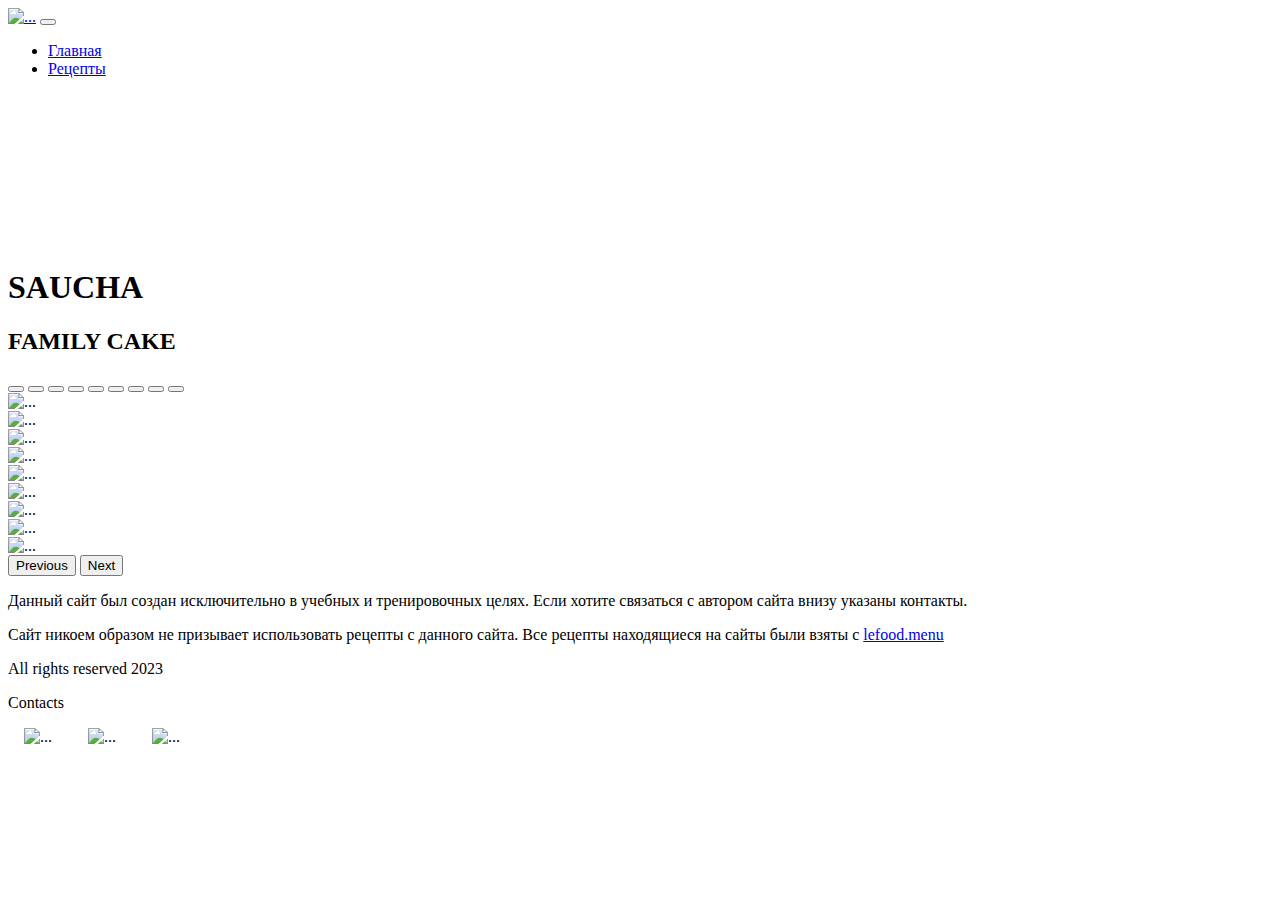
==== saucha/index.html @ 31b779f9 "Add files via upload" ====
<!DOCTYPE html>
<html lang="en">

<head>
  <meta charset="UTF-8">
  <meta http-equiv="X-UA-Compatible" content="IE=edge">
  <meta name="viewport" content="width=device-width, initial-scale=1.0">
  <link href="https://cdn.jsdelivr.net/npm/bootstrap@5.3.0/dist/css/bootstrap.min.css" rel="stylesheet"
    integrity="sha384-9ndCyUaIbzAi2FUVXJi0CjmCapSmO7SnpJef0486qhLnuZ2cdeRhO02iuK6FUUVM" crossorigin="anonymous">
  <link rel="stylesheet" href="source/styles/mycss.css">
  <link rel="stylesheet" href="source/styles/bgvideo.css">
  <link rel="apple-touch-icon" sizes="180x180" href="source/files/favicon_io/apple-touch-icon.png">
  <link rel="icon" type="image/png" sizes="32x32" href="source/files/favicon_io/favicon-32x32.png">
  <link rel="icon" type="image/png" sizes="16x16" href="source/files/favicon_io/favicon-16x16.png">
  <link rel="manifest" href="source/files/favicon_io/site.webmanifest">
  <title>SAUCHA</title>
</head>

<body>
  <header>
    <nav class="navbar navbar-expand-lg nav-mystyle">
      <div class="container-fluid">
        <a class="navbar-brand" href="index.html"><img src="source/files/logo.png" alt="..."></a>
        <button class="navbar-toggler" type="button" data-bs-toggle="collapse" data-bs-target="#navbarNav"
          aria-controls="navbarNav" aria-expanded="false" aria-label="Toggle navigation">
          <span class="navbar-toggler-icon"></span>
        </button>
        <div class="collapse navbar-collapse" id="navbarNav">
          <ul class="navbar-nav">
            <li class="nav-item">
              <a class="nav-link active" aria-current="page" href="index.html">Главная</a>
            </li>
            <li class="nav-item">
              <a class="nav-link" href="pricing.html">Рецепты</a>
            </li>
          </ul>
        </div>
      </div>
    </nav>
  </header>

  <section> 
    <div class="bgvideo">
      <video src="source/files/video (1080p).mp4" type="video/mp4" autoplay muted loop></video>
      <div class="effect"></div>
      <div class="video-text">
        <h1 class="text-center vid-fon">SAUCHA</h1>
        <H2 class="vid-fon">FAMILY CAKE</H2>
      </div>
    </div>
    <div class="container-fluid mt-4">
      <div class="row">
        <div class="col-lg-1">
        </div>
        <div class="col-lg-8 col-md-12">
          <div class="row">
            <div id="carouselExampleIndicators" class="carousel slide">
              <div class="carousel-indicators">
                <button type="button" data-bs-target="#carouselExampleIndicators" data-bs-slide-to="0" class="active"
                  aria-current="true" aria-label="Slide 1"></button>
                <button type="button" data-bs-target="#carouselExampleIndicators" data-bs-slide-to="1"
                  aria-label="Slide 2"></button>
                <button type="button" data-bs-target="#carouselExampleIndicators" data-bs-slide-to="2"
                  aria-label="Slide 3"></button>
                <button type="button" data-bs-target="#carouselExampleIndicators" data-bs-slide-to="3"
                  aria-label="Slide 4"></button>
                <button type="button" data-bs-target="#carouselExampleIndicators" data-bs-slide-to="4"
                  aria-label="Slide 5"></button>
                <button type="button" data-bs-target="#carouselExampleIndicators" data-bs-slide-to="5"
                  aria-label="Slide 6"></button>
                <button type="button" data-bs-target="#carouselExampleIndicators" data-bs-slide-to="6"
                  aria-label="Slide 7"></button>
                <button type="button" data-bs-target="#carouselExampleIndicators" data-bs-slide-to="7"
                  aria-label="Slide 8"></button>
                <button type="button" data-bs-target="#carouselExampleIndicators" data-bs-slide-to="8"
                  aria-label="Slide 9"></button>
              </div>
              <div class="carousel-inner">
                <div class="carousel-item active">
                  <div class="d-block w-100">
                    <div class="row">
                      <div class="col-lg-12 col-md-12">
                        <img src="source/images/Торты/cho.jpg" class="w-100" alt="...">
                      </div>
                    </div>
                  </div>
                </div>
                <div class="carousel-item">
                  <div class="d-block w-100">
                    <div class="row">
                      <div class="col-lg-12 col-md-12">
                        <img src="source/images/Коктейли/mel.jpg" class="w-100" alt="...">
                      </div>
                    </div>
                  </div>
                </div>
                <div class="carousel-item">
                  <div class="d-block w-100">
                    <div class="row">
                      <div class="col-lg-12 col-md-12">
                        <img src="source/images/Торты/ape.jpg" class="w-100" alt="...">
                      </div>
                    </div>
                  </div>
                </div>
                <div class="carousel-item">
                  <div class="d-block w-100">
                    <div class="row">
                      <div class="col-lg-12 col-md-12">
                        <img src="source/images/Чизкейки/bes.jpg" class="w-100" alt="...">
                      </div>
                    </div>
                  </div>
                </div>
                <div class="carousel-item">
                  <div class="d-block w-100">
                    <div class="row">
                      <div class="col-lg-12 col-md-12">
                        <img src="source/images/Коктейли/col.jpg" class="w-100" alt="...">
                      </div>
                    </div>
                  </div>
                </div>
                <div class="carousel-item">
                  <div class="d-block w-100">
                    <div class="row">
                      <div class="col-lg-12 col-md 12">
                        <img src="source/images/Чизкейки/chi.jpg" class="w-100" alt="...">
                      </div>
                    </div>
                  </div>
                </div>
                <div class="carousel-item">
                  <div class="d-block w-100">
                    <div class="row">
                      <div class="col-lg-12 col-md-12">
                        <img src="source/images/Чизкейки/whi.jpg" class="w-100" alt="...">
                      </div>
                    </div>
                  </div>
                </div>
                <div class="carousel-item">
                  <div class="d-block w-100">
                    <div class="row">
                      <div class="col-lg-12 col-md-12">
                        <img src="source/images/Коктейли/lim.jpg" class="w-100" alt="...">
                      </div>
                    </div>
                  </div>
                </div>
                <div class="carousel-item">
                  <div class="d-block w-100">
                    <div class="row">
                      <div class="col-lg-12 col-md-12">
                        <img src="source/images/Торты/fis.jpg" class="w-100" alt="...">
                      </div>
                    </div>
                  </div>
                </div>
              </div>
              <button class="carousel-control-prev" type="button" data-bs-target="#carouselExampleIndicators"
                data-bs-slide="prev">
                <span class="carousel-control-prev-icon" aria-hidden="true"></span>
                <span class="visually-hidden">Previous</span>
              </button>
              <button class="carousel-control-next" type="button" data-bs-target="#carouselExampleIndicators"
                data-bs-slide="next">
                <span class="carousel-control-next-icon" aria-hidden="true"></span>
                <span class="visually-hidden">Next</span>
              </button>
            </div>
          </div>
        </div>
        <div class="col-lg-3 col-md-12">
          <div class="row px-6">
            <div class="col-lg-12 sidebar my-2 text-center fot-text2">
              <p fot-text2>Данный сайт был создан исключительно в учебных и тренировочных целях. Если хотите связаться с автором сайта внизу указаны контакты.</p>
            </div>
            <div class="col-lg-12 sidebar my-2 text-center fot-text2">
              <p>Сайт никоем образом не призывает использовать рецепты с данного сайта. Все рецепты находящиеся на сайты были взяты с <a href="#">lefood.menu</a></p>
            </div>
            </div>
          </div>
        </div>
      </div>
    </div>
  </section>

  <footer class="mt-4">
    <div class="container-fluid">
      <div class="row">
        <div class="col-lg-4 col-md-4 footer-text text-center">
          <p class="text-down"> All rights reserved 2023</p>
        </div>
        <div class="col-lg-4 col-md-4 footer-text text-center">
          <p class="text-down2">Contacts</p>
        </div>
        <div class="col-lg-4 col-md-4 mb-4 mt-4 media-links ">
          <img style="width: 40px; margin-inline: 1em;" src="source/files/Новая папка/imo.png" alt="...">
          <img style="width: 40px; margin-inline: 1em;" src="source/files/Новая папка/inst.png" alt="...">
          <img style="width: 40px; margin-inline: 1em;" src="source/files/Новая папка/ph.png" alt="...">
        </div>
      </div>
    </div>
  </footer>

  <script src="https://cdn.jsdelivr.net/npm/bootstrap@5.3.0/dist/js/bootstrap.bundle.min.js"
    integrity="sha384-geWF76RCwLtnZ8qwWowPQNguL3RmwHVBC9FhGdlKrxdiJJigb/j/68SIy3Te4Bkz"
    crossorigin="anonymous"></script>
</body>

</html>
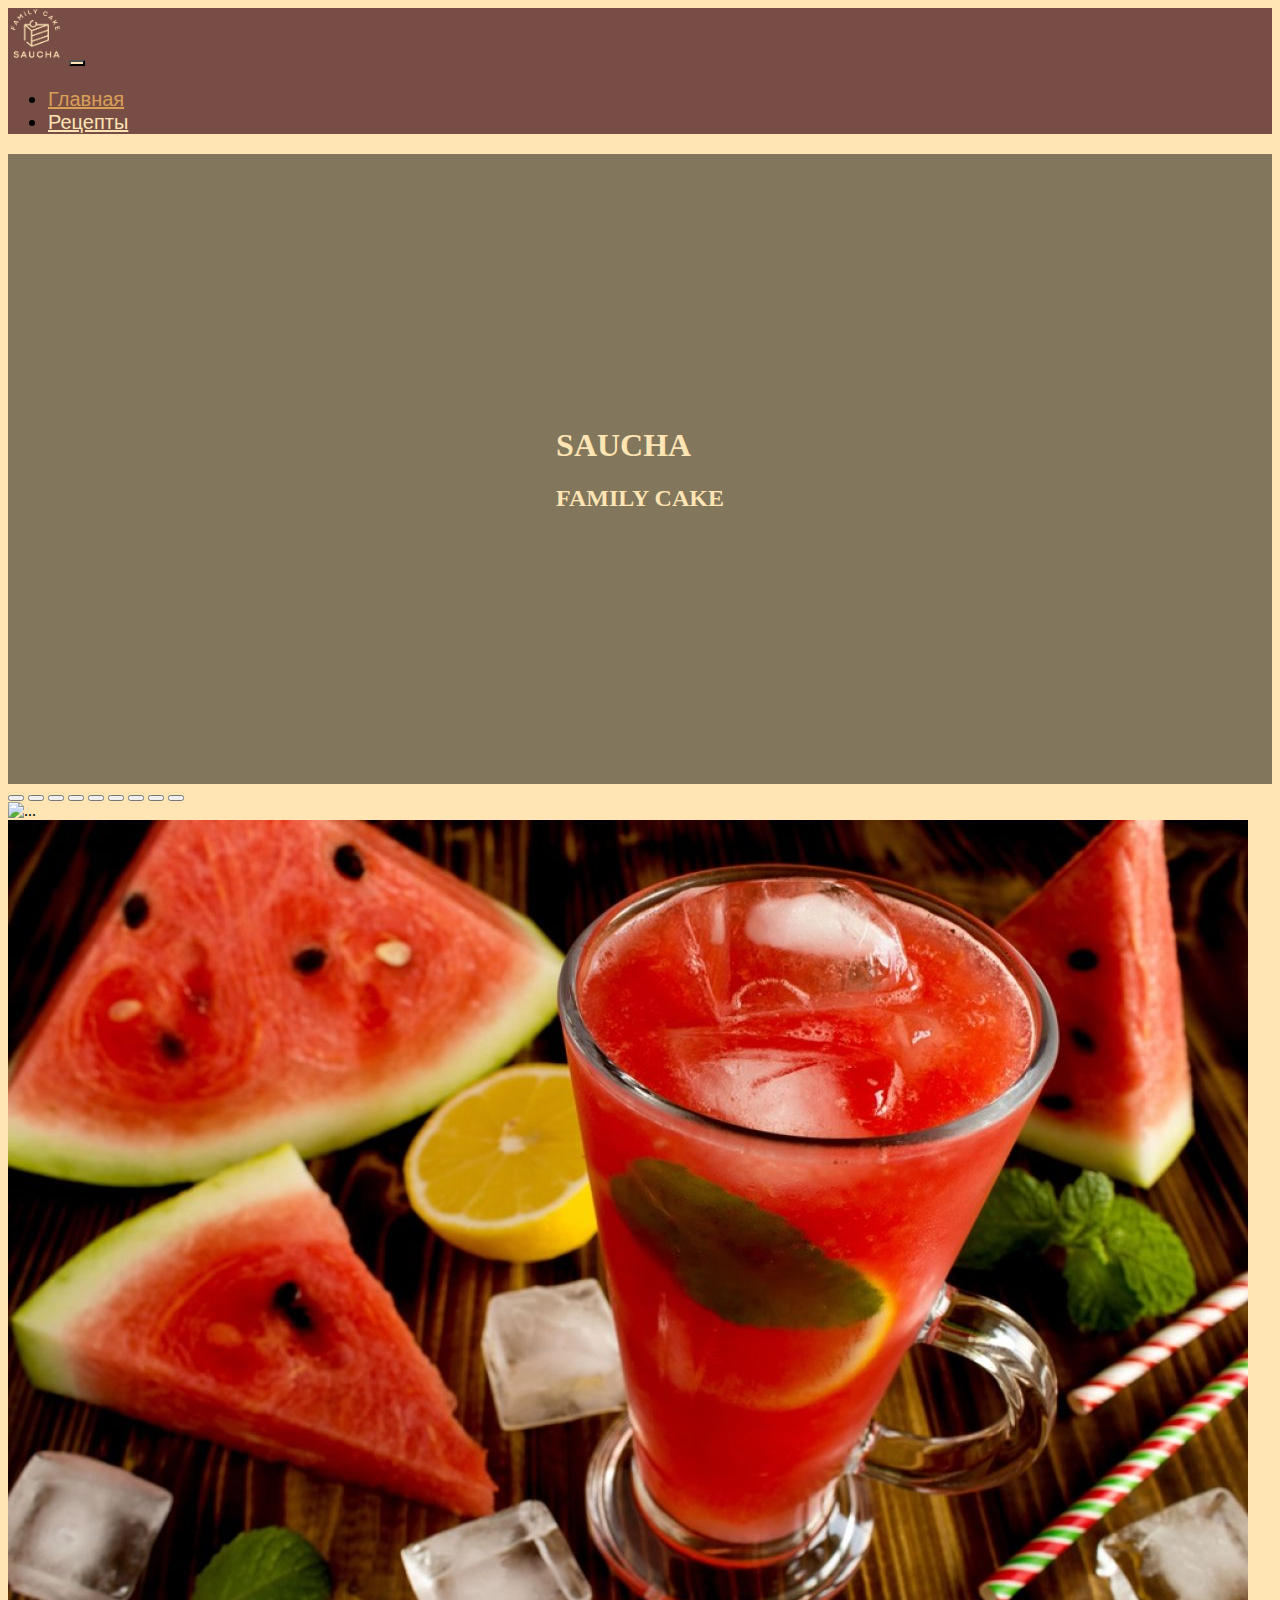
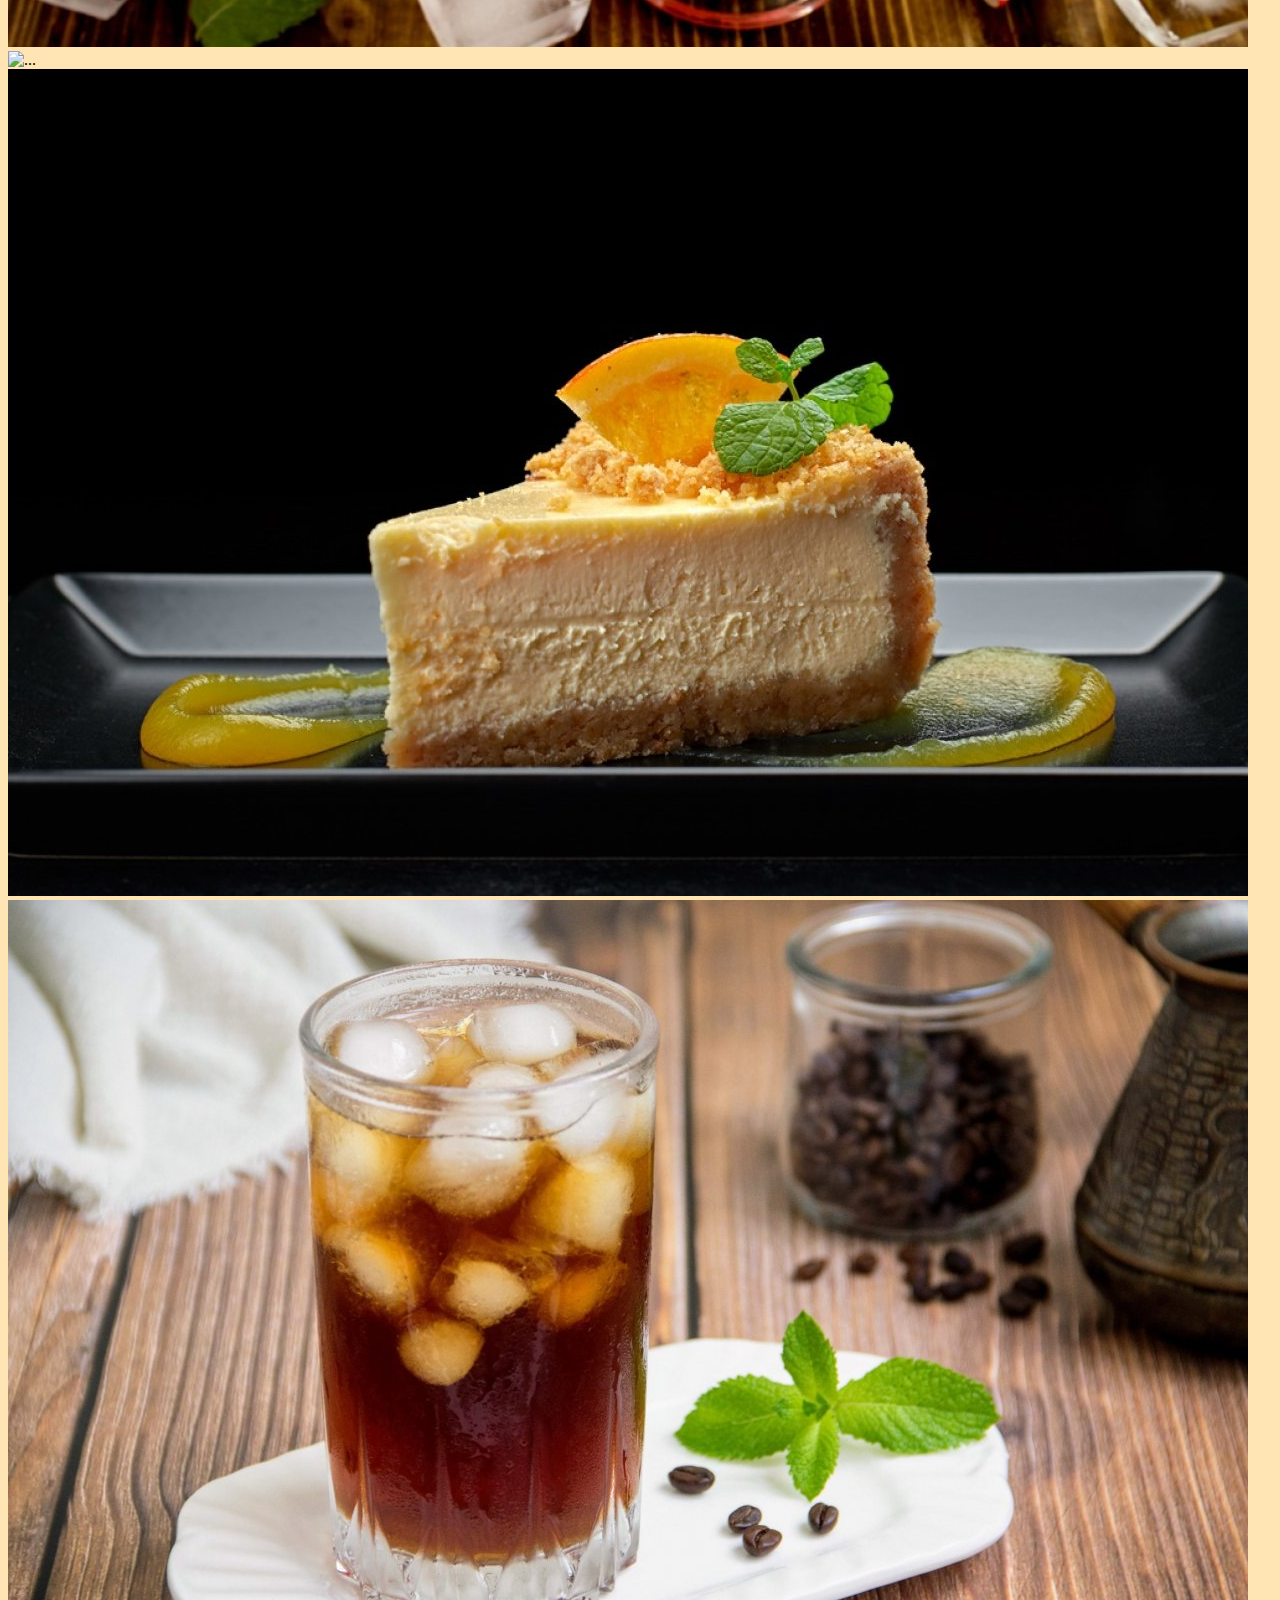
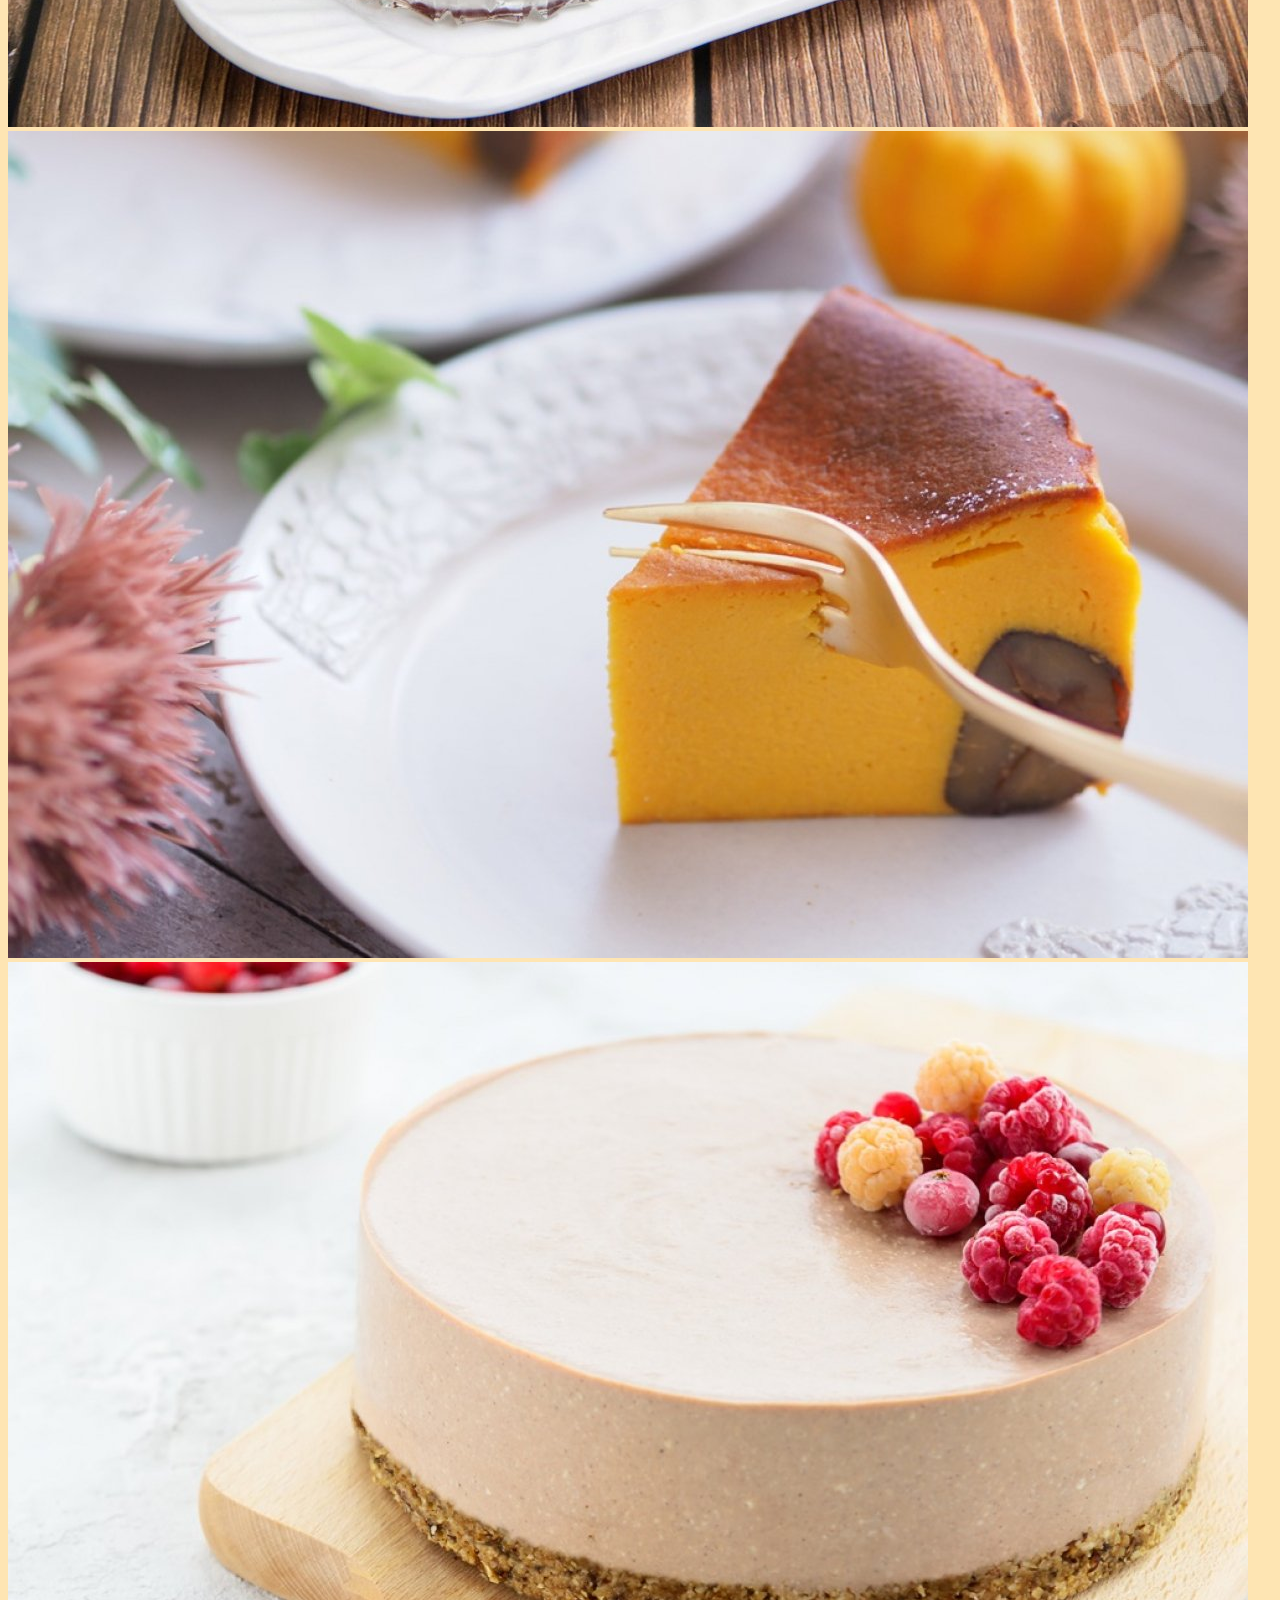
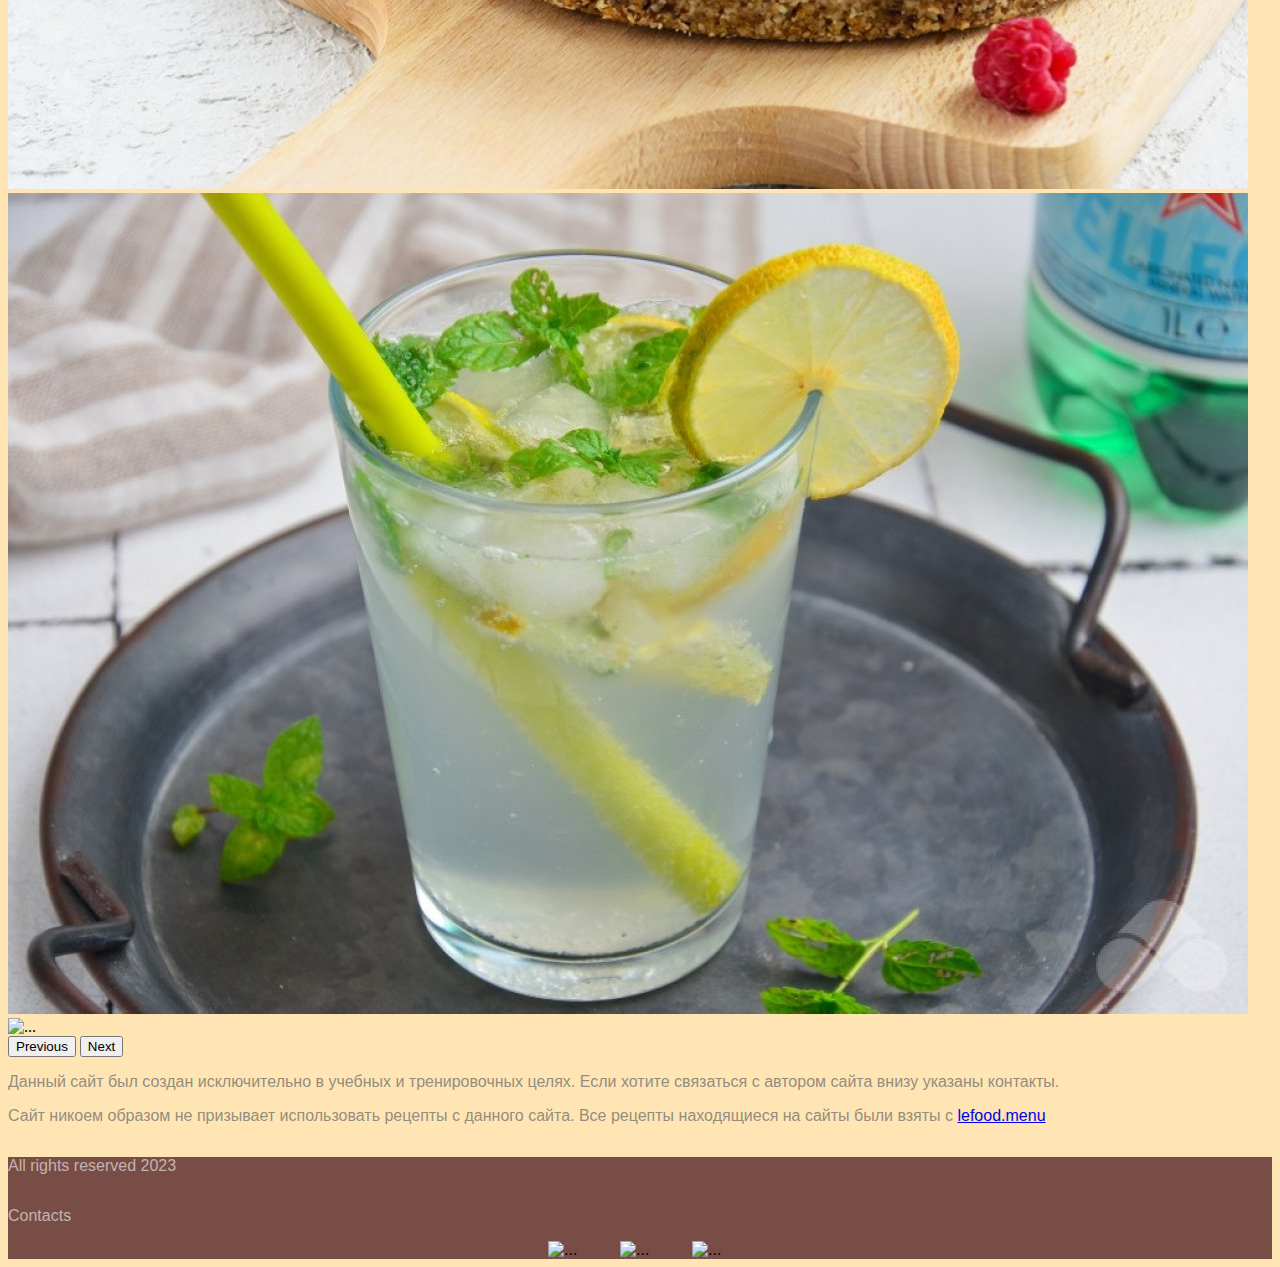
==== commit 6a4e2cc5: "Update index.html" ====
--- a/saucha/index.html
+++ b/saucha/index.html
@@ -20,7 +20,7 @@
   <header>
     <nav class="navbar navbar-expand-lg nav-mystyle">
       <div class="container-fluid">
-        <a class="navbar-brand" href="index.html"><img src="source/files/logo.png" alt="..."></a>
+        <a class="navbar-brand" href="/saucha"><img src="source/files/logo.png" alt="..."></a>
         <button class="navbar-toggler" type="button" data-bs-toggle="collapse" data-bs-target="#navbarNav"
           aria-controls="navbarNav" aria-expanded="false" aria-label="Toggle navigation">
           <span class="navbar-toggler-icon"></span>
@@ -28,7 +28,7 @@
         <div class="collapse navbar-collapse" id="navbarNav">
           <ul class="navbar-nav">
             <li class="nav-item">
-              <a class="nav-link active" aria-current="page" href="index.html">Главная</a>
+              <a class="nav-link active" aria-current="page" href="/saucha">Главная</a>
             </li>
             <li class="nav-item">
               <a class="nav-link" href="pricing.html">Рецепты</a>
@@ -209,4 +209,4 @@
     crossorigin="anonymous"></script>
 </body>
 
-</html>+</html>
--- a/saucha/source/styles/mycss.css
+++ b/saucha/source/styles/mycss.css
@@ -0,0 +1,157 @@
+@import url('https://fonts.googleapis.com/css?family=Michroma&display=swap');
+
+body {
+    background-color: #FEE5B3;
+}
+
+.vid-fon {
+    color: #FEE5B3;
+}
+
+header {
+    font-family:'Franklin Gothic Medium', 'Arial Narrow', Arial, sans-serif;
+    font-size: 20px;
+}
+
+.nav-link {
+    color: #FEE5B3;
+}
+
+.navbar-nav .nav-link.active {
+    color: #DA9F56
+}
+
+.navbar-brand img {
+    width: 55px;
+}
+
+.navbar-toggler {
+    background-color: #FEE5B3;
+}
+
+.nav-mystyle {
+    background-color: #784D46;
+}
+
+.sidebar {
+    
+    background: #ffffff00;
+}
+
+.card {
+    background: #e39f953c;
+    color: rgb(0, 0, 0);
+}
+
+.list-group  {
+    --bs-list-group-bg:#ffffff98;
+}
+
+.center-card {
+    margin-left: 5rem;
+}
+
+.card a {
+    text-decoration: none;
+    color: rgb(0, 0, 0);
+}
+
+h5 {
+    font-size: 1.5em;
+}
+
+.card-text {
+    font-size: 1.1em;
+}
+
+.fot-text2 {
+    color: #707070c5;
+    font-family:'Franklin Gothic Medium', 'Arial Narrow', Arial, sans-serif; 
+      
+}
+
+.btn-primary {
+    background-color:#ffffff9d;
+    border-color: #E39F95;
+    --bs-btn-hover-bg: #784D46;
+    --bs-btn-hover-border-color: #784D46;
+    --bs-btn-active-bg: #784D46;
+    --bs-btn-active-border-color: #784D46;
+}
+
+.navbar-nav {
+    --bs-nav-link-hover-color: #DA9F56;
+}
+
+.footer-text p {
+    color: #ffffff94;
+}
+
+.text-down {
+    margin-top: 2rem;
+}
+
+.text-down2 {
+    margin-top: 2rem;
+}
+
+footer,
+.btn-outline-primary {
+    background: #784D46;
+    font-family:'Franklin Gothic Medium', 'Arial Narrow', Arial, sans-serif;   
+}
+
+.colon-mystyle {
+    background-color: #E39F95;
+}
+
+.media-links {
+    display: flex;
+    justify-content: center;
+    align-items: center;
+}
+
+.png-photo {
+    display: flex;
+}
+
+.slide-text {
+    margin-top: 6rem;
+}
+
+.call-anim {
+    animation: myAnim 6s ease 1s infinite normal forwards;
+}
+
+@keyframes myAnim {
+	0%,
+	100% {
+		transform: rotate(0deg);
+		transform-origin: 50% 0;
+	}
+
+	10% {
+		transform: rotate(2deg);
+	}
+
+	20%,
+	40%,
+	60% {
+		transform: rotate(-4deg);
+	}
+
+	30%,
+	50%,
+	70% {
+		transform: rotate(4deg);
+	}
+
+	80% {
+		transform: rotate(-2deg);
+	}
+
+	90% {
+		transform: rotate(2deg);
+	}
+}
+
--- a/saucha/source/styles/bgvideo.css
+++ b/saucha/source/styles/bgvideo.css
@@ -0,0 +1,34 @@
+.bgvideo {
+    height: 70vh;
+    width: 100%;
+    position: relative;
+    display: flex;
+    justify-content: center;
+    align-items: center;
+}
+
+.bgvideo video {
+    height: 70vh;
+    width: 100%;
+    position: absolute;
+    top: 0;
+    left: 0;
+    object-fit: cover;
+    z-index: 1;
+}
+
+.effect {
+    height: 70vh;
+    width: 100%;
+    position: absolute;
+    top: 0;
+    left: 0;
+    object-fit: cover;
+    z-index: 1;
+    background-color: rgba(0, 0, 0, 0.488);
+}
+
+.video-text {
+    color: aquamarine;
+    z-index: 2;
+}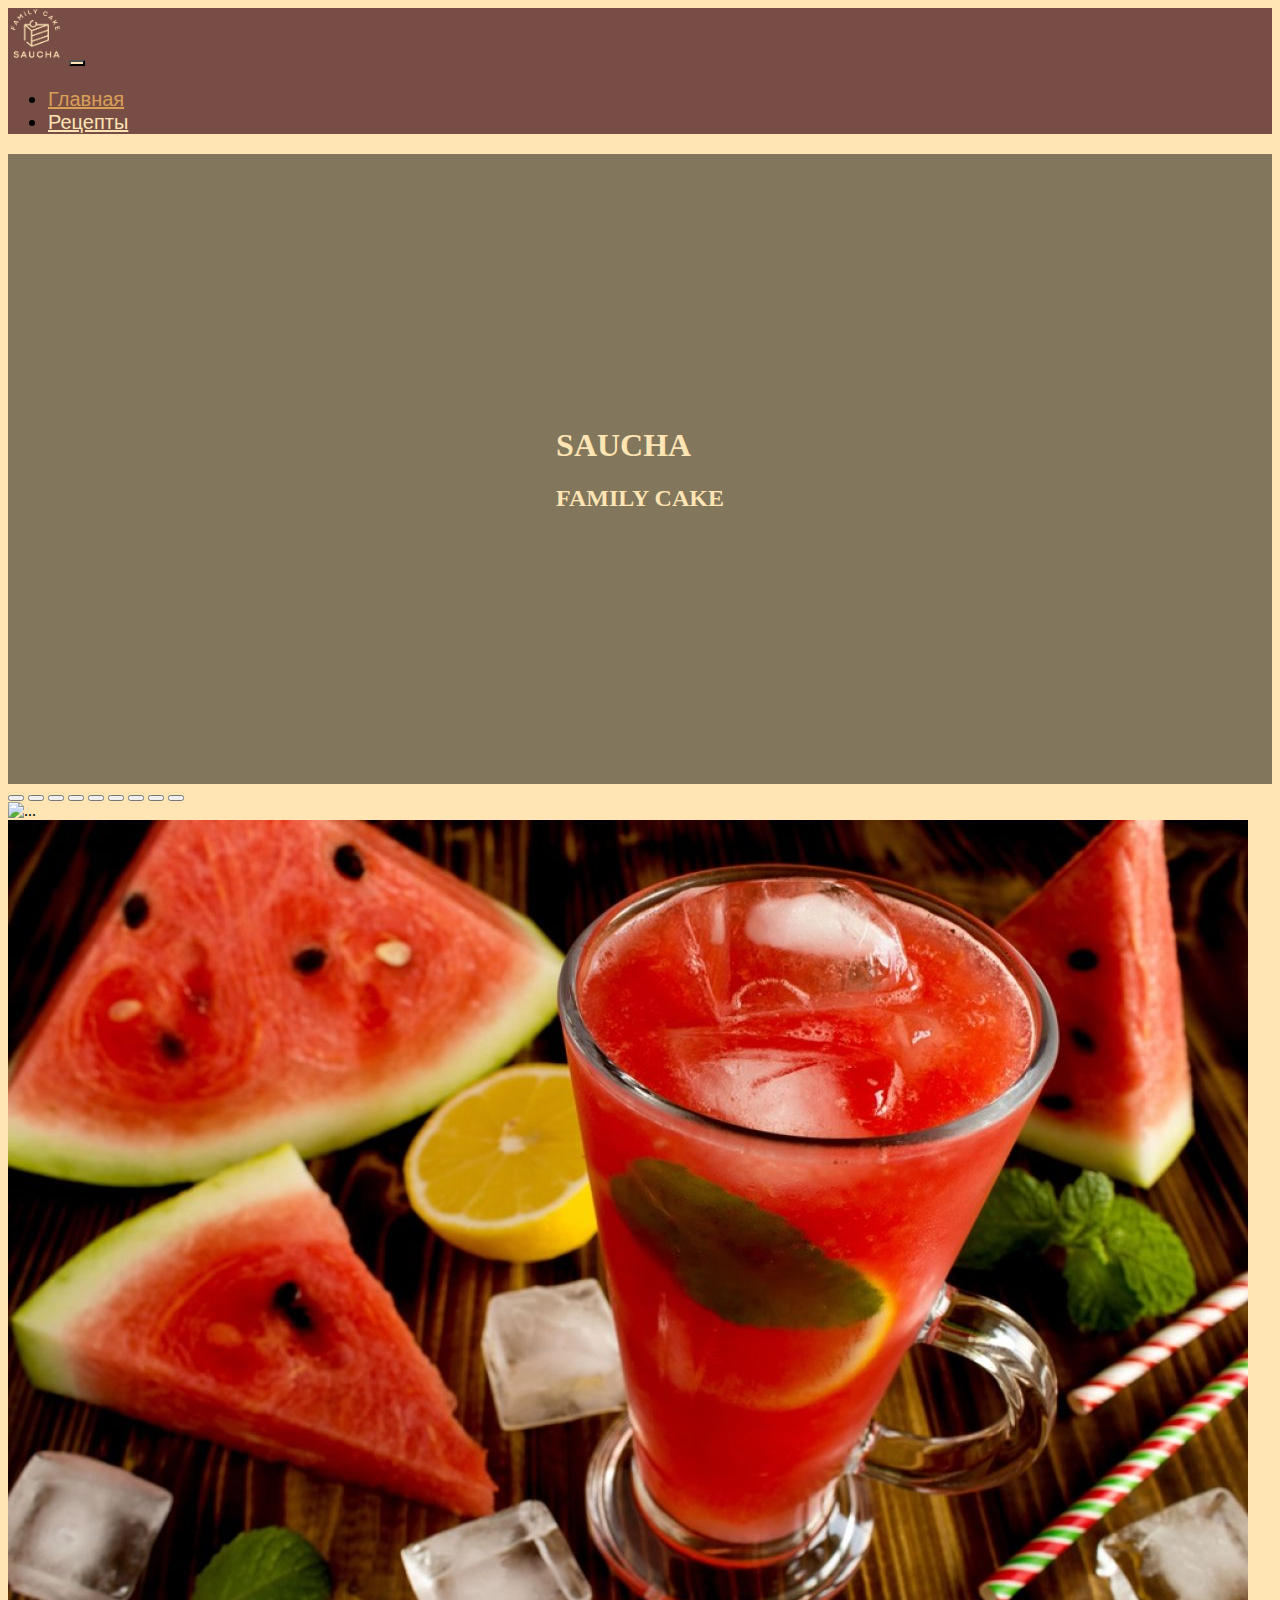
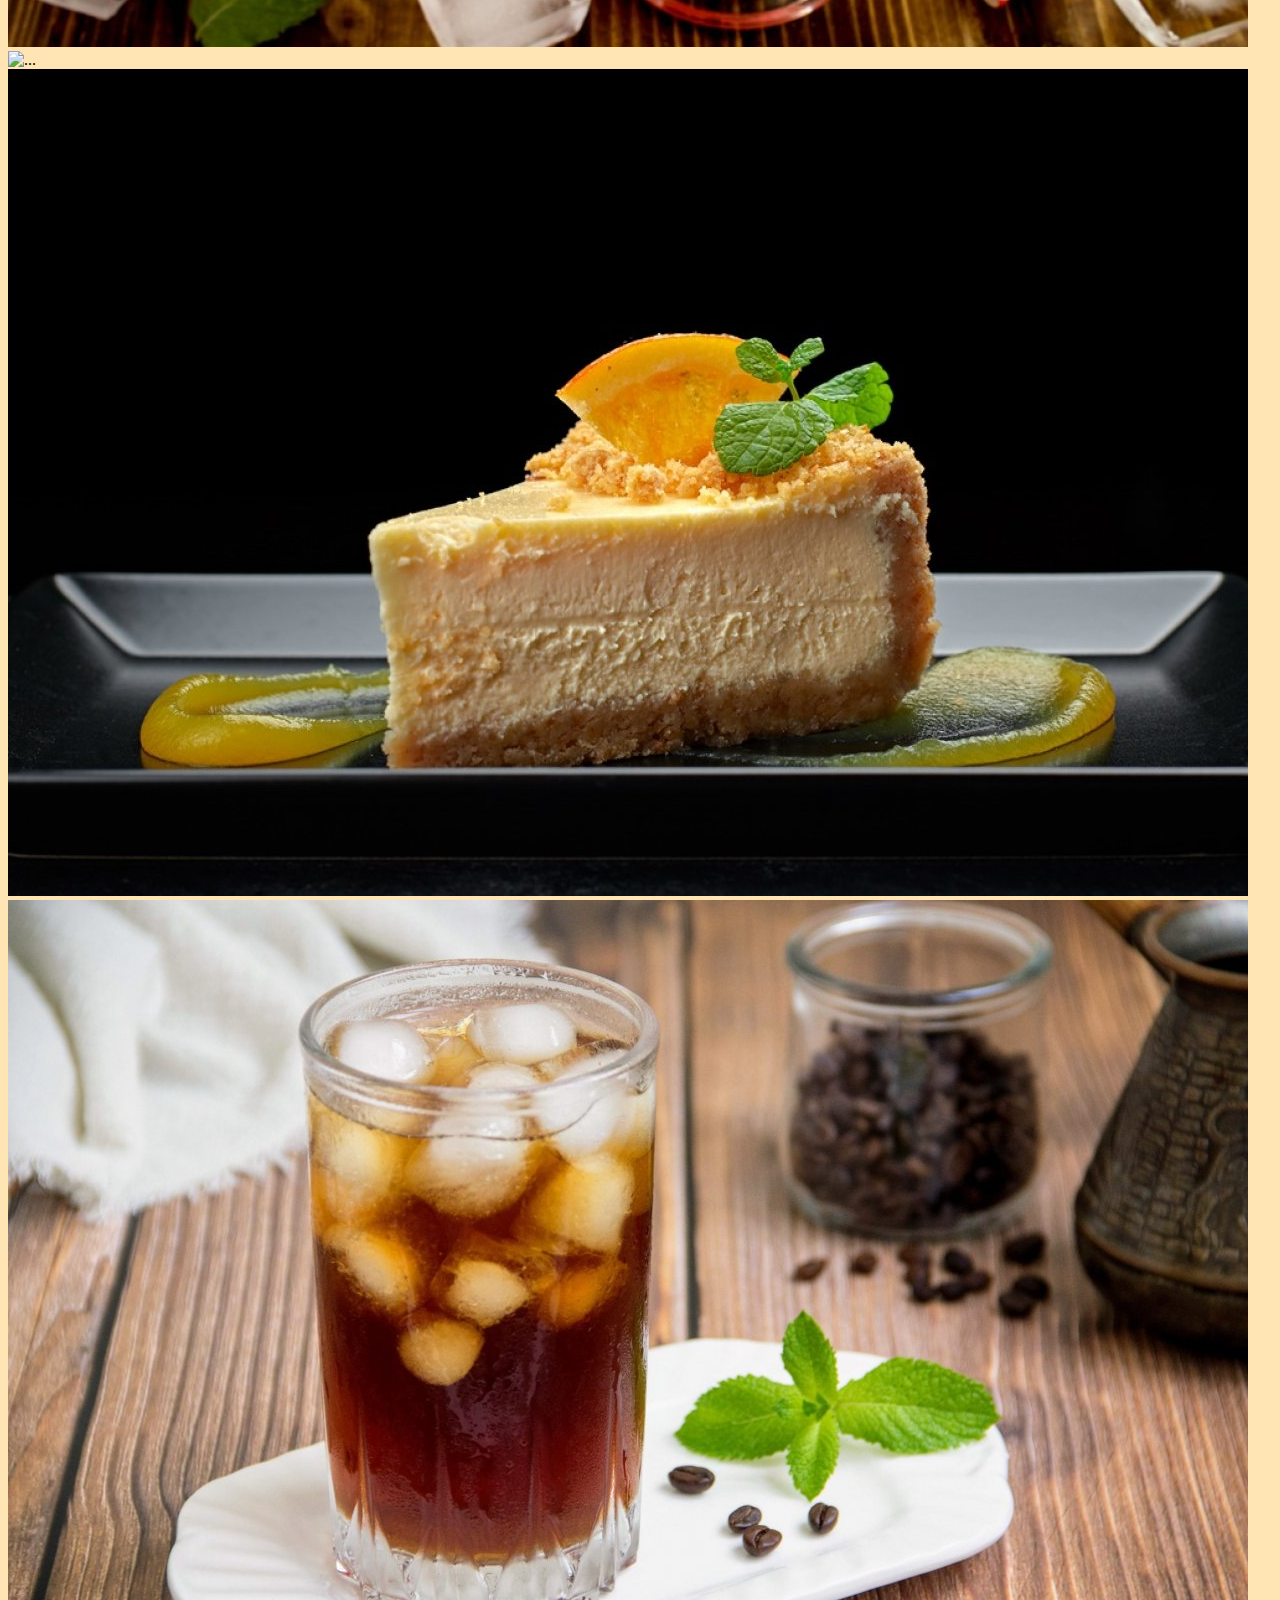
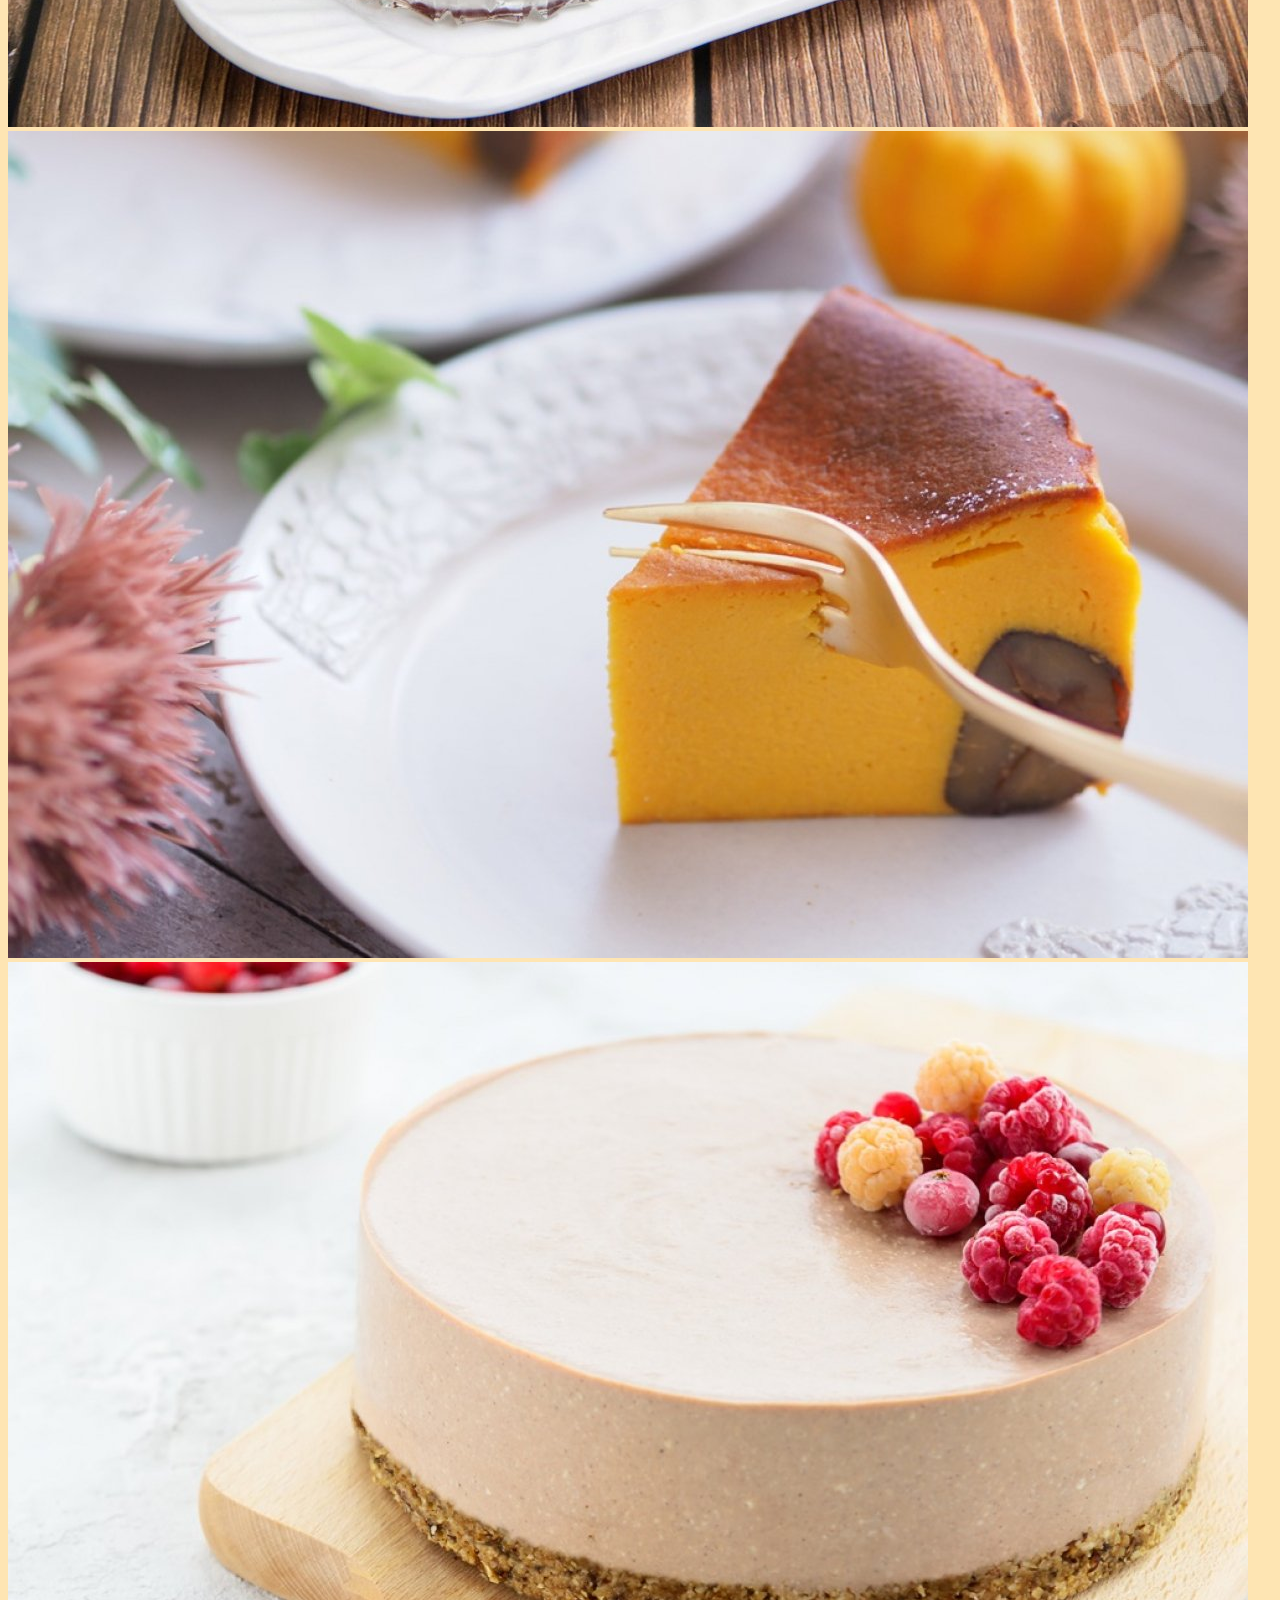
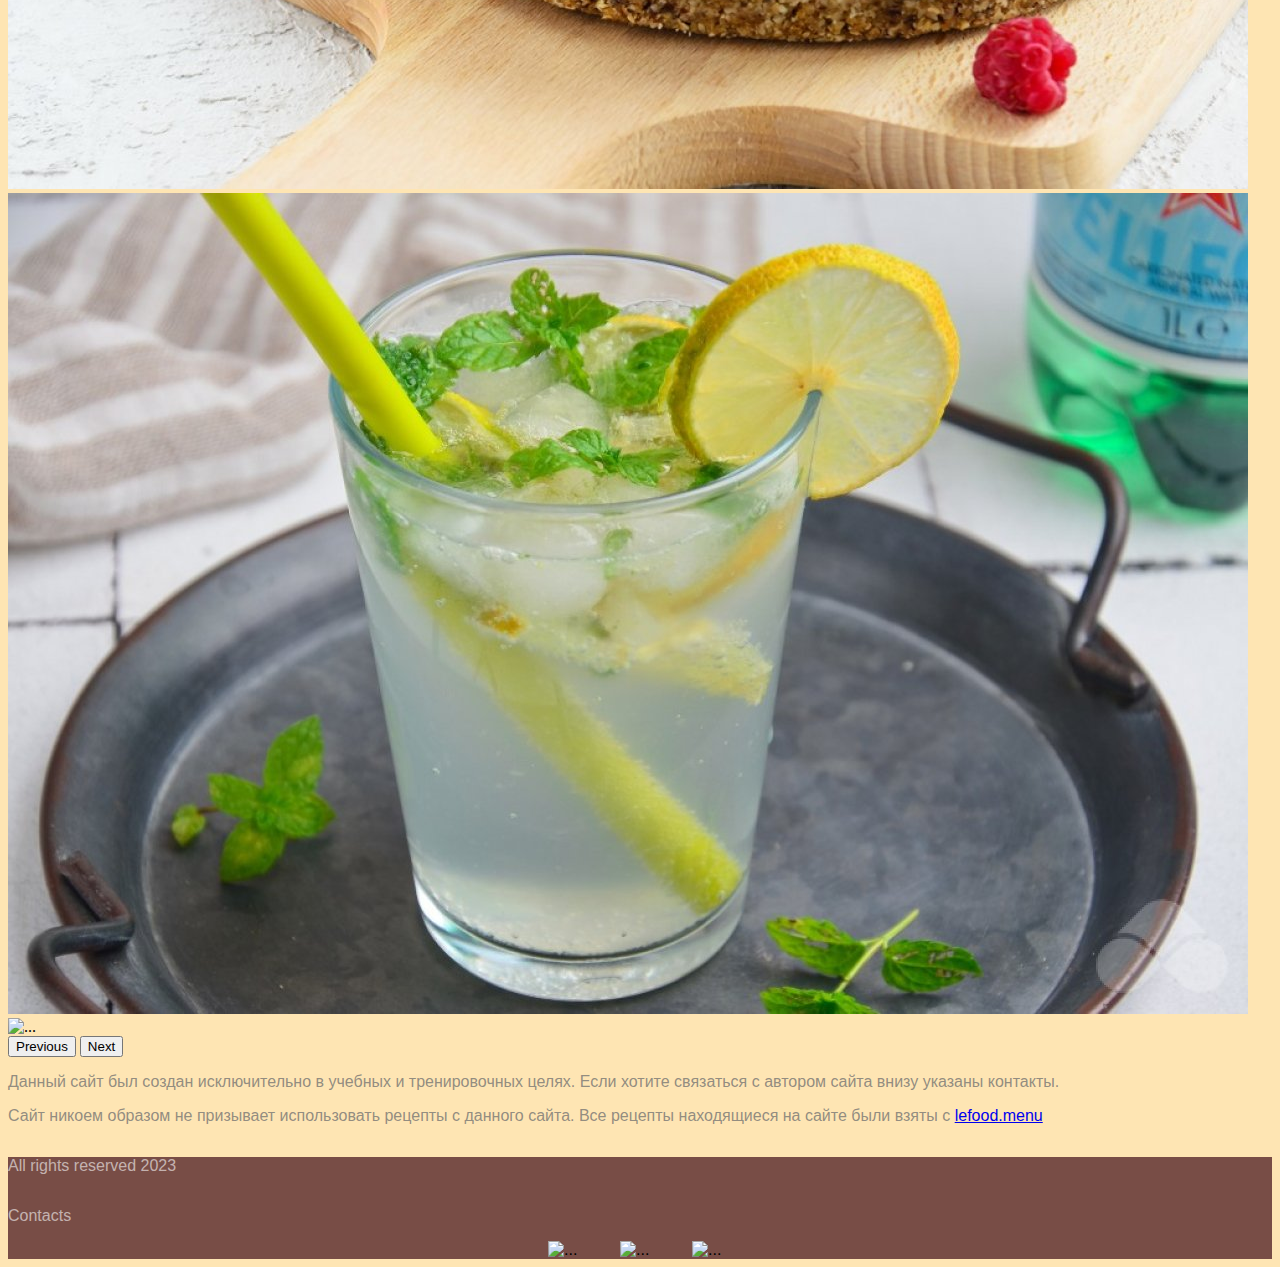
==== commit e992722f: "Update index.html" ====
--- a/saucha/index.html
+++ b/saucha/index.html
@@ -20,7 +20,7 @@
   <header>
     <nav class="navbar navbar-expand-lg nav-mystyle">
       <div class="container-fluid">
-        <a class="navbar-brand" href="/saucha"><img src="source/files/logo.png" alt="..."></a>
+        <a class="navbar-brand" href="index.html"><img src="source/files/logo.png" alt="..."></a>
         <button class="navbar-toggler" type="button" data-bs-toggle="collapse" data-bs-target="#navbarNav"
           aria-controls="navbarNav" aria-expanded="false" aria-label="Toggle navigation">
           <span class="navbar-toggler-icon"></span>
@@ -28,7 +28,7 @@
         <div class="collapse navbar-collapse" id="navbarNav">
           <ul class="navbar-nav">
             <li class="nav-item">
-              <a class="nav-link active" aria-current="page" href="/saucha">Главная</a>
+              <a class="nav-link active" aria-current="page" href="index.html">Главная</a>
             </li>
             <li class="nav-item">
               <a class="nav-link" href="pricing.html">Рецепты</a>
@@ -177,7 +177,7 @@
               <p fot-text2>Данный сайт был создан исключительно в учебных и тренировочных целях. Если хотите связаться с автором сайта внизу указаны контакты.</p>
             </div>
             <div class="col-lg-12 sidebar my-2 text-center fot-text2">
-              <p>Сайт никоем образом не призывает использовать рецепты с данного сайта. Все рецепты находящиеся на сайты были взяты с <a href="#">lefood.menu</a></p>
+              <p>Сайт никоем образом не призывает использовать рецепты с данного сайта. Все рецепты находящиеся на сайте были взяты с <a href="#">lefood.menu</a></p>
             </div>
             </div>
           </div>
